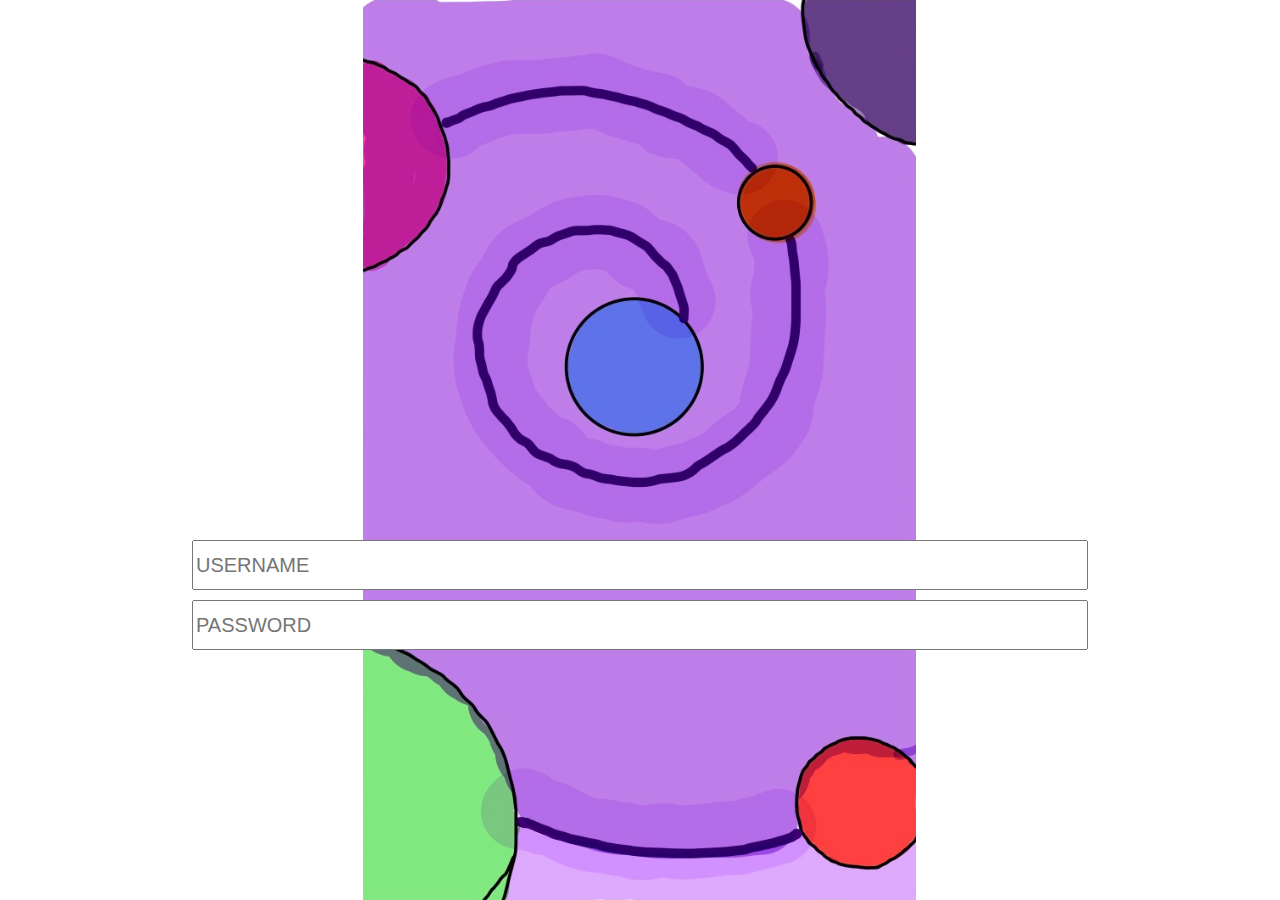
==== login.html @ c5a68aaf "login page" ====
<html>
    <head>
        <title>Atlas Test</title>
        <link rel="stylesheet" type="text/css" href="./style.css">
        <link rel="apple-touch-icon" href="/custom_icon.png">
        <style>
            .login {
                position: relative;
                background-image: url("images/login.png");
                background-size: auto 100%;
                width:100%;
                height: 100%;
                background-position: center;
                background-repeat: no-repeat;
            }
            input {
                position: absolute;
                left:15%;
                width:70%;
                height:50px;
                font-size:20px;
            }
            #username {
                top:60%;
            }
            #password {
                top:calc(60% + 60px);
            }
        </style>
        <!--<link rel="icon" href="images/ThePolarb3ar.png">-->
        <script src="login.js"></script>
        <meta name="viewport" content="width=device-width, initial-scale=1.0, maximum-scale=1.0, user-scalable=0">
    </head>
    <body onload="start()">
            <div class='login'>
                <input type="text" id="username" placeholder="USERNAME">
                <input type="password" id="password" placeholder="PASSWORD">
            </div>
    </body>
</html>
---- style.css ----
body {
    margin: 0;
    overflow:hidden;
}

p {
    margin:0;
}

/*Desktop*/
.contents {
    width:calc(100% - 20vh);
    height:100%;
    float:right;
    font-size:20px;
}

.navbar {
    width:20vh;
    height:100%;
    float:left;
}

.navbar .tab {
    width:20vh;
    height:20vh;
}

/*Mobile formatting*/
@media (max-width: 450px) {
    .contents {
        width:100%;
        height:calc(100% - 20vw);
    }

    .navbar {
        width:100%;
        height:20vw;
    }

    .navbar .tab {
        width:20vw;
        height:20vw;
    }
    

}

.contents {
    background-color: blue;
    /*position:relative;*/

}

.question {
    width:100%;
    height:10%;
    float:bottom;
    bottom:100%;
}

.answers {
    width:100%;
    height:80%;
    float:bottom;
    bottom:100%;
}


#myProgress {
    width: 100%;
    height:10%;
    background-color: blue;
}

.ans {
    width:50%;
    height:50%;
    border:none;
    float:right;
    font-size:20px;
}

.ans:nth-child(odd) {
    float:left;
}

#ans1 {
    background-color: red;
}

#ans2 {
    background-color: green;
}

#ans3 {
    background-color: blue;
}

#ans4 {
    background-color: yellow;
}


#myBar {
    width: 0%;
    font-size:200%;
    height: 100%;
    background-color: magenta;
}


.navbar { 
    background-color: green;
    /*position:absolute;
    float:bottom;*/ 
}

.navbar .tab {
    background-color:red;
    color:black;
    border:none;
    float:left;
    text-align: center;
    vertical-align: middle; 

}

.navbar .tab:hover {
    background-color:darkred;
    color:black;
    border:none;
    float:left;
    text-align: center;
    vertical-align: middle; 

}
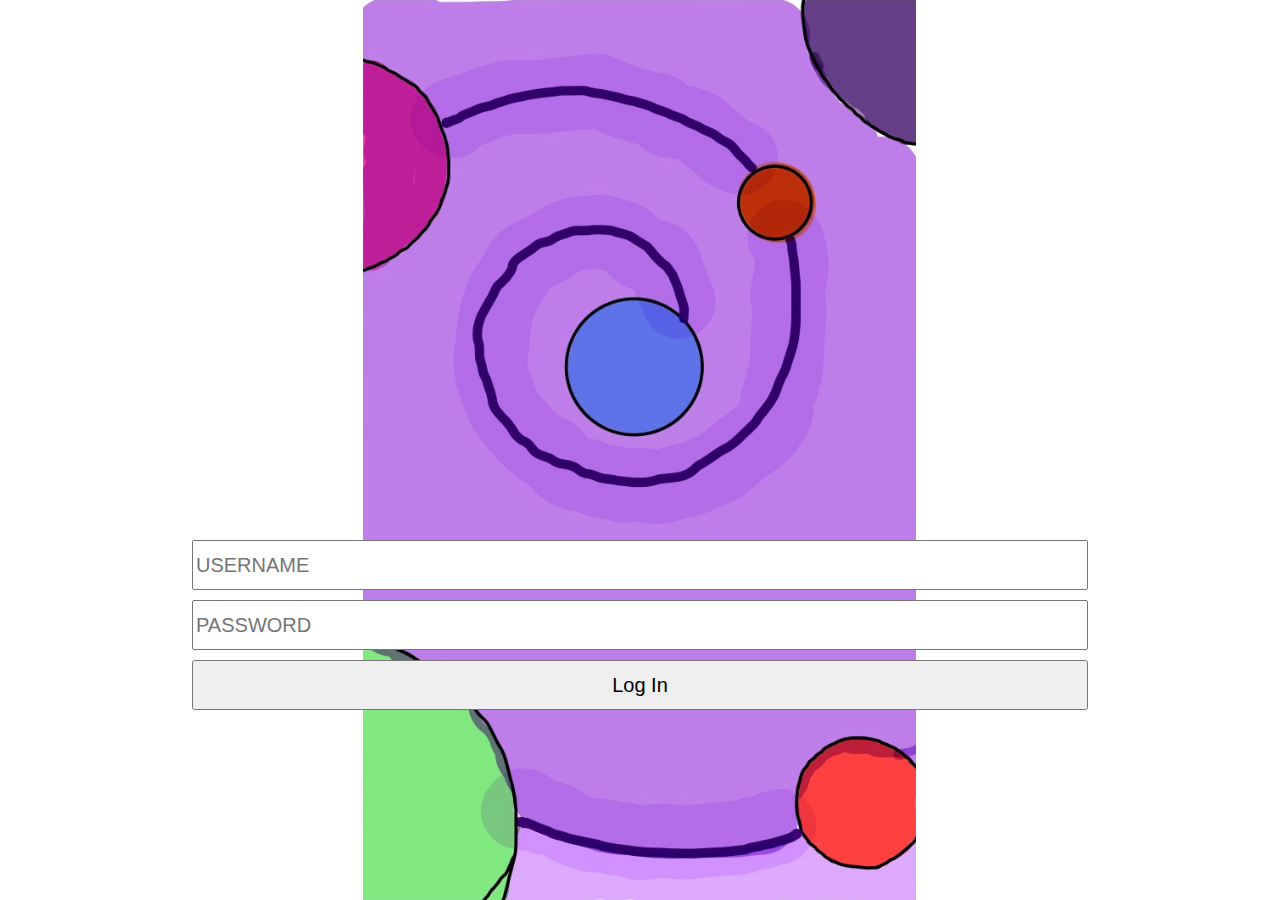
==== commit b8c52dfd: "fixes" ====
--- a/login.html
+++ b/login.html
@@ -26,6 +26,15 @@
             #password {
                 top:calc(60% + 60px);
             }
+            
+            button {
+                position: absolute;
+                left:15%;
+                width:70%;
+                height:50px;
+                font-size:20px;
+                top:calc(60% + 120px);
+            }
         </style>
         <!--<link rel="icon" href="images/ThePolarb3ar.png">-->
         <script src="login.js"></script>
@@ -35,6 +44,7 @@
             <div class='login'>
                 <input type="text" id="username" placeholder="USERNAME">
                 <input type="password" id="password" placeholder="PASSWORD">
+                <button onclick="logIn()">Log In</button>
             </div>
     </body>
 </html>